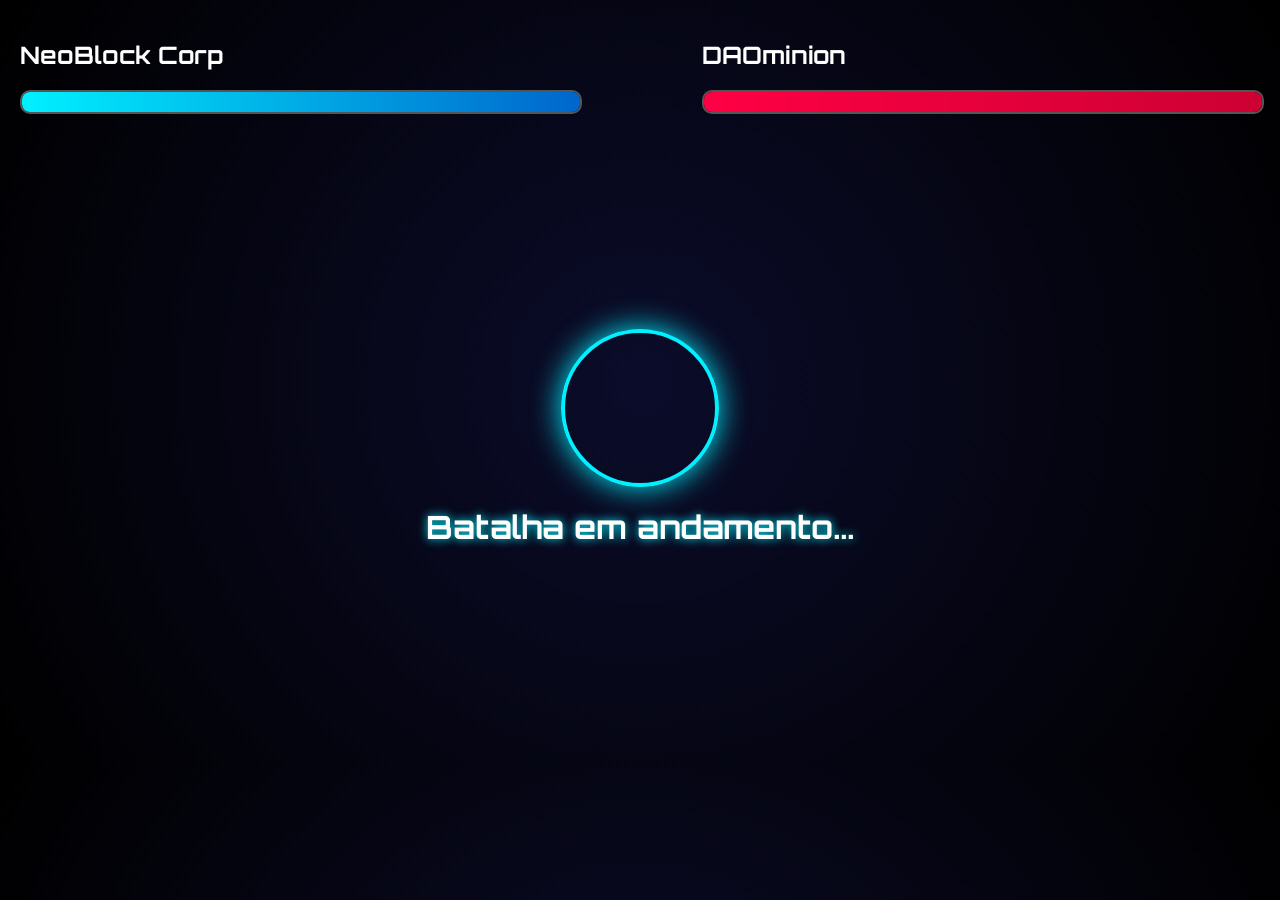
==== battle-scene.html @ e10da7a1 "Add files via upload" ====
<!DOCTYPE html>
<html lang="pt-BR">
<head>
  <meta charset="UTF-8">
  <title>Crypto-Clash - Batalha</title>
  <link rel="stylesheet" href="battle-scene.css">
</head>
<body class="neoblock">
  <div class="battle-hud">
    <div class="player">
      <h2>NeoBlock Corp</h2>
      <div class="health-bar"><div class="health-fill"></div></div>
    </div>

    <div class="enemy">
      <h2>DAOminion</h2>
      <div class="health-bar"><div class="health-fill enemy-fill"></div></div>
    </div>
  </div>

  <div class="battle-stage">
    <!-- Altere a classe abaixo para a animação da facção ativa -->
    <div class="neoblock-animation"></div>
    <h1 class="battle-status">Batalha em andamento...</h1>
  </div>

  <script src="battle-scene.js"></script>
</body>
</html>
---- battle-scene.css ----
@import url('https://fonts.googleapis.com/css2?family=Orbitron:wght@500&display=swap');

body {
  margin: 0;
  font-family: 'Orbitron', sans-serif;
  background: radial-gradient(circle at center, #0b0c2a, #000);
  color: white;
  overflow: hidden;
}

.battle-hud {
  display: flex;
  justify-content: space-between;
  padding: 20px;
}

.player, .enemy {
  width: 45%;
}

.health-bar {
  width: 100%;
  height: 20px;
  background: #222;
  border: 2px solid #555;
  border-radius: 10px;
  overflow: hidden;
  margin-top: 10px;
}

.health-fill {
  width: 100%;
  height: 100%;
  background: linear-gradient(to right, #00f0ff, #0066cc);
  animation: pulse-health 2s infinite;
}

.enemy-fill {
  background: linear-gradient(to right, #ff0044, #cc0033);
}

.battle-stage {
  display: flex;
  flex-direction: column;
  align-items: center;
  justify-content: center;
  height: 70vh;
  position: relative;
}

.battle-status {
  font-size: 2rem;
  margin-top: 20px;
  text-shadow: 0 0 10px #00f0ff;
}

/* Animação da facção NeoBlock */
.neoblock-animation {
  width: 150px;
  height: 150px;
  border: 4px solid #00f0ff;
  border-radius: 50%;
  animation: neoblockPulse 2s infinite;
  box-shadow: 0 0 30px #00f0ff;
}

@keyframes neoblockPulse {
  0% {
    transform: scale(1);
    opacity: 1;
  }
  50% {
    transform: scale(1.2);
    opacity: 0.6;
  }
  100% {
    transform: scale(1);
    opacity: 1;
  }
}

@keyframes pulse-health {
  0%, 100% { opacity: 1; }
  50% { opacity: 0.6; }
}


/* DAOminion - Tentáculos de código roxo */
.daominion-animation {
  width: 160px;
  height: 160px;
  background: repeating-radial-gradient(circle, #7d00ff, #4b0077 10px);
  border-radius: 50%;
  animation: daominionTentacles 3s infinite ease-in-out;
  box-shadow: 0 0 25px #7d00ff;
}

@keyframes daominionTentacles {
  0%, 100% { transform: rotate(0deg) scale(1); }
  50% { transform: rotate(15deg) scale(1.1); }
}

/* ShadowHash - Glitch de sombras */
.shadowhash-animation {
  width: 150px;
  height: 150px;
  background: #000;
  border: 3px solid #999;
  position: relative;
  animation: shadowGlitch 1.5s infinite;
}

@keyframes shadowGlitch {
  0% { transform: translate(0, 0); }
  20% { transform: translate(-3px, 2px); }
  40% { transform: translate(3px, -2px); }
  60% { transform: translate(-2px, 3px); }
  80% { transform: translate(2px, -3px); }
  100% { transform: translate(0, 0); }
}

/* Nação Satoshi - Circuitos dourados */
.satoshi-animation {
  width: 140px;
  height: 140px;
  border: 4px solid gold;
  background: repeating-linear-gradient(45deg, gold, gold 2px, transparent 2px, transparent 4px);
  border-radius: 10px;
  animation: satoshiPulse 2.2s infinite;
  box-shadow: 0 0 20px gold;
}

@keyframes satoshiPulse {
  0%, 100% { opacity: 1; transform: scale(1); }
  50% { opacity: 0.6; transform: scale(1.1); }
}
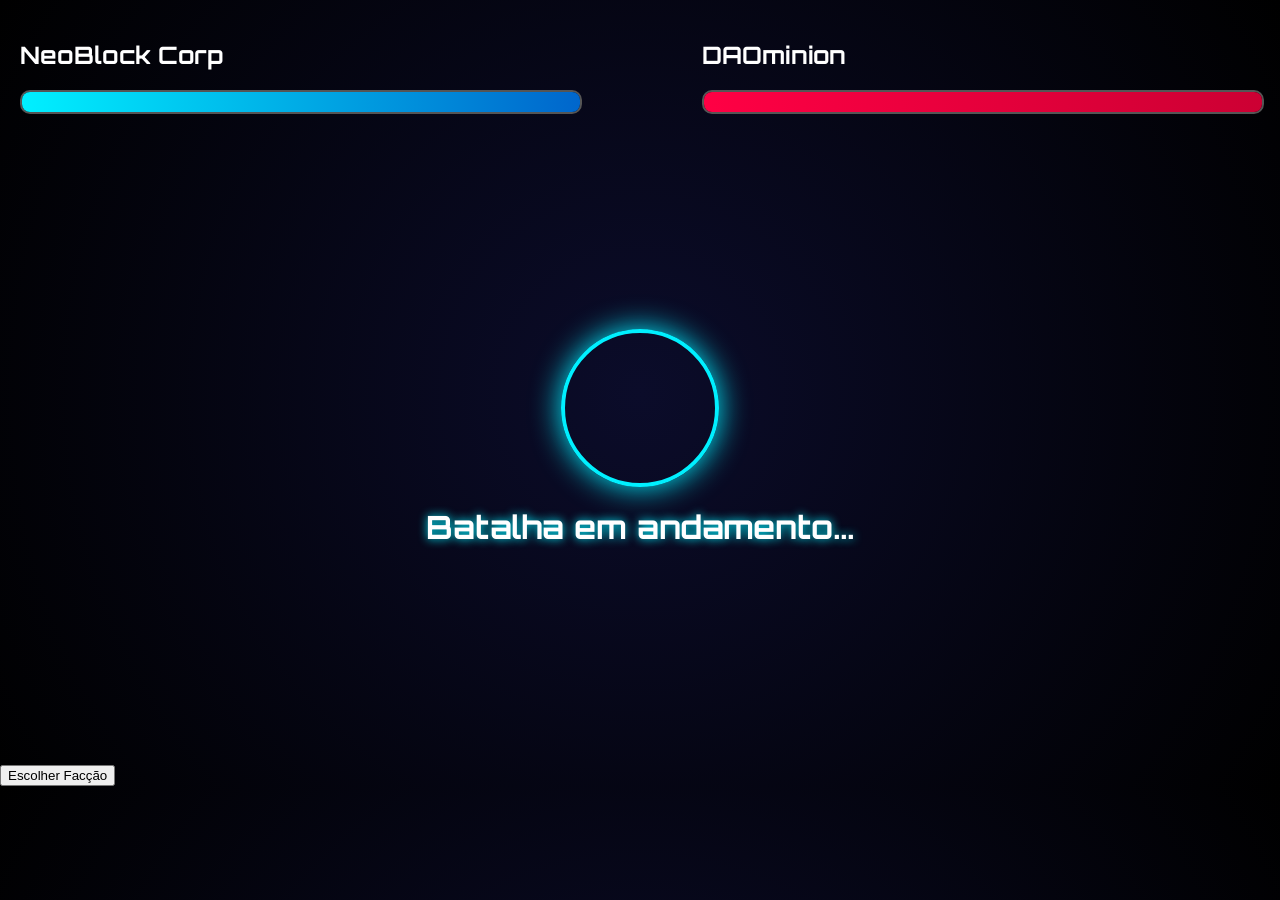
==== commit 8af40da5: "Update battle-scene.html" ====
--- a/battle-scene.html
+++ b/battle-scene.html
@@ -27,3 +27,11 @@
   <script src="battle-scene.js"></script>
 </body>
 </html>
+<button id="selectFactionBtn">Escolher Facção</button>
+
+<script>
+  document.getElementById("selectFactionBtn").addEventListener("click", () => {
+    // Redireciona diretamente para o arquivo da batalha
+    window.location.href = "battle-scene.html";  // Usando o nome do arquivo diretamente, sem subpasta
+  });
+</script>
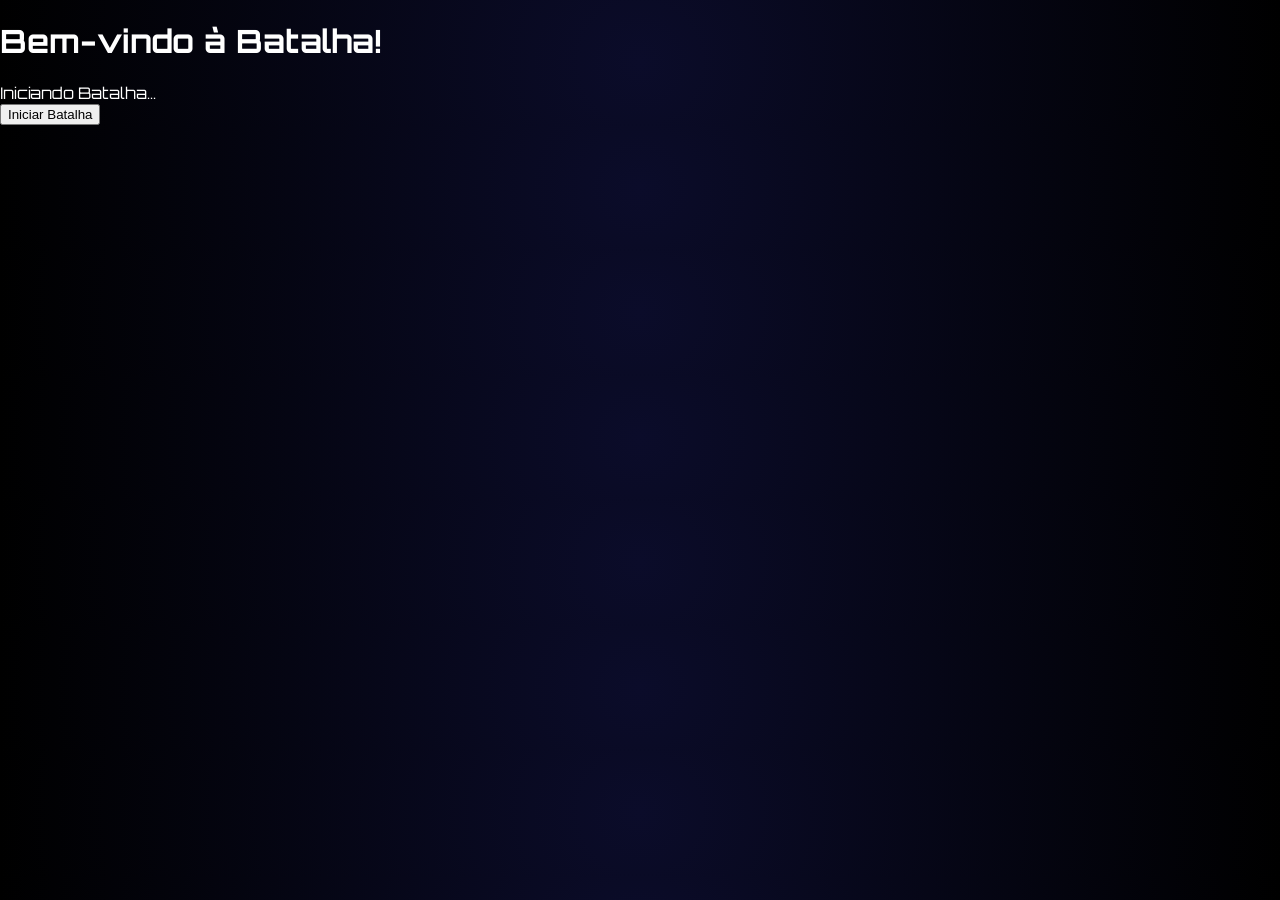
==== commit 166d79a2: "Update battle-scene.html" ====
--- a/battle-scene.html
+++ b/battle-scene.html
@@ -2,36 +2,22 @@
 <html lang="pt-BR">
 <head>
   <meta charset="UTF-8">
-  <title>Crypto-Clash - Batalha</title>
+  <meta name="viewport" content="width=device-width, initial-scale=1.0">
+  <title>Tela de Batalha - Crypto Clash</title>
   <link rel="stylesheet" href="battle-scene.css">
 </head>
-<body class="neoblock">
-  <div class="battle-hud">
-    <div class="player">
-      <h2>NeoBlock Corp</h2>
-      <div class="health-bar"><div class="health-fill"></div></div>
+<body>
+  <div class="battle-container">
+    <h1>Bem-vindo à Batalha!</h1>
+    <div id="faction-banner" class="faction-banner"></div>
+    <div class="battle-animation">
+      <div id="animation-placeholder" class="animation-placeholder">
+        <span>Iniciando Batalha...</span>
+      </div>
     </div>
-
-    <div class="enemy">
-      <h2>DAOminion</h2>
-      <div class="health-bar"><div class="health-fill enemy-fill"></div></div>
-    </div>
-  </div>
-
-  <div class="battle-stage">
-    <!-- Altere a classe abaixo para a animação da facção ativa -->
-    <div class="neoblock-animation"></div>
-    <h1 class="battle-status">Batalha em andamento...</h1>
+    <button id="startBattleBtn">Iniciar Batalha</button>
   </div>
 
   <script src="battle-scene.js"></script>
 </body>
 </html>
-<button id="selectFactionBtn">Escolher Facção</button>
-
-<script>
-  document.getElementById("selectFactionBtn").addEventListener("click", () => {
-    // Redireciona diretamente para o arquivo da batalha
-    window.location.href = "battle-scene.html";  // Usando o nome do arquivo diretamente, sem subpasta
-  });
-</script>
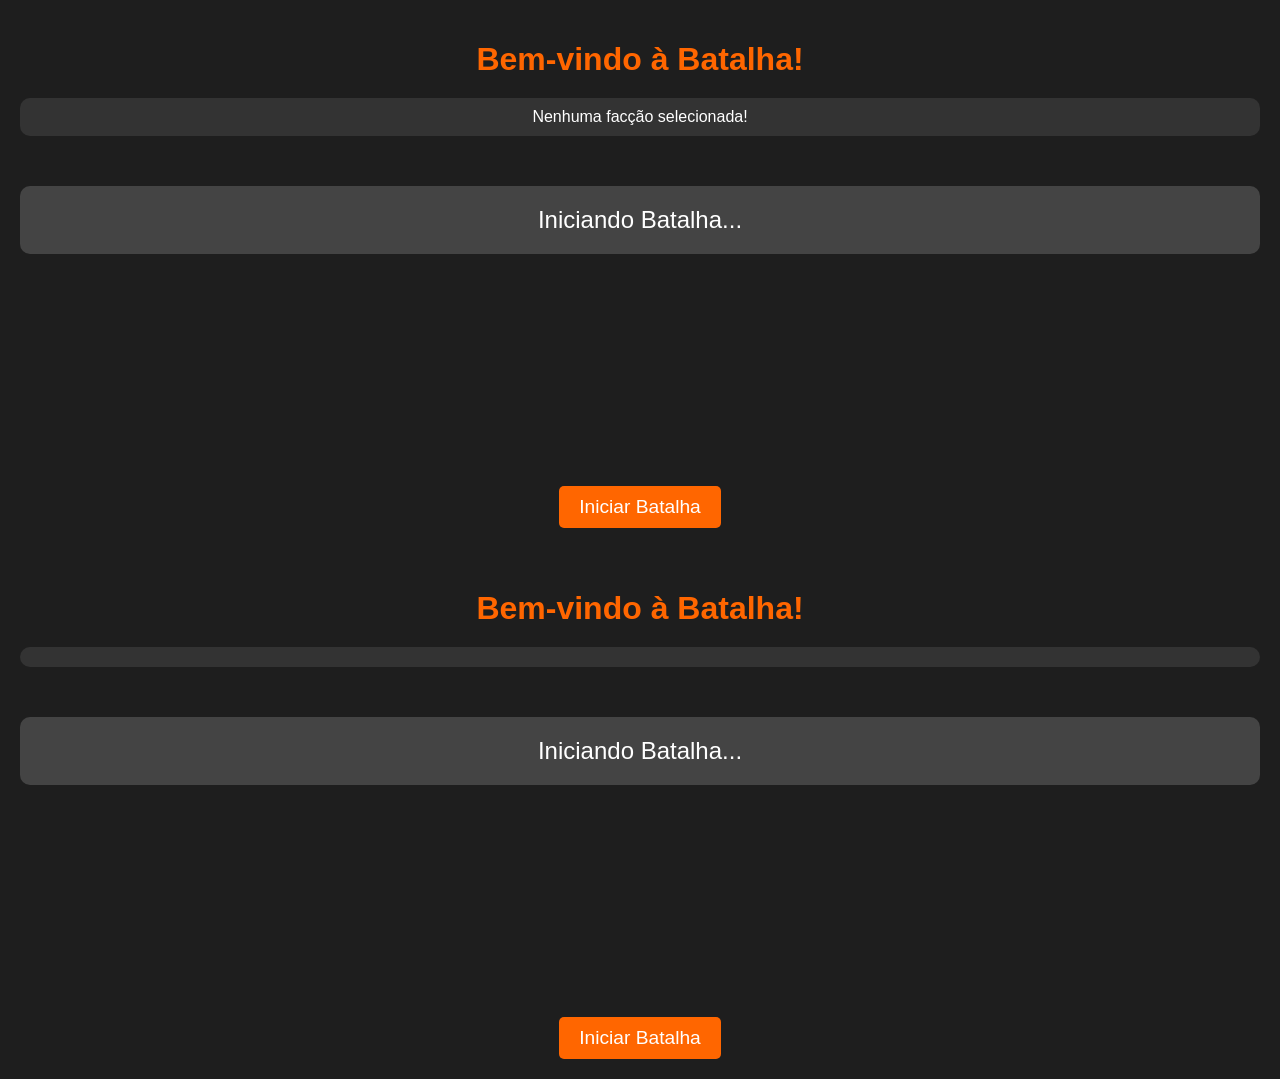
==== commit 1e947054: "Update battle-scene.html" ====
--- a/battle-scene.html
+++ b/battle-scene.html
@@ -21,3 +21,26 @@
   <script src="battle-scene.js"></script>
 </body>
 </html>
+<!DOCTYPE html>
+<html lang="pt-BR">
+<head>
+  <meta charset="UTF-8">
+  <meta name="viewport" content="width=device-width, initial-scale=1.0">
+  <title>Tela de Batalha - Crypto Clash</title>
+  <link rel="stylesheet" href="battle-scene.css">
+</head>
+<body>
+  <div class="battle-container">
+    <h1>Bem-vindo à Batalha!</h1>
+    <div id="faction-banner" class="faction-banner"></div>
+    <div class="battle-animation">
+      <div id="animation-placeholder" class="animation-placeholder">
+        <span>Iniciando Batalha...</span>
+      </div>
+    </div>
+    <button id="startBattleBtn">Iniciar Batalha</button>
+  </div>
+
+  <script src="battle-scene.js"></script>
+</body>
+</html>
--- a/battle-scene.css
+++ b/battle-scene.css
@@ -1,136 +1,57 @@
-@import url('https://fonts.googleapis.com/css2?family=Orbitron:wght@500&display=swap');
-
+/* Estilo geral da página */
 body {
+  font-family: 'Arial', sans-serif;
+  background-color: #1e1e1e;
+  color: white;
+  text-align: center;
   margin: 0;
-  font-family: 'Orbitron', sans-serif;
-  background: radial-gradient(circle at center, #0b0c2a, #000);
-  color: white;
-  overflow: hidden;
+  padding: 0;
 }
 
-.battle-hud {
-  display: flex;
-  justify-content: space-between;
+/* Container da batalha */
+.battle-container {
   padding: 20px;
 }
 
-.player, .enemy {
-  width: 45%;
+h1 {
+  font-size: 2em;
+  color: #ff6600;
+  margin-bottom: 20px;
 }
 
-.health-bar {
-  width: 100%;
-  height: 20px;
-  background: #222;
-  border: 2px solid #555;
+.faction-banner {
+  background-color: #333;
+  padding: 10px;
+  margin-bottom: 20px;
   border-radius: 10px;
-  overflow: hidden;
-  margin-top: 10px;
 }
 
-.health-fill {
+.battle-animation {
+  position: relative;
   width: 100%;
-  height: 100%;
-  background: linear-gradient(to right, #00f0ff, #0066cc);
-  animation: pulse-health 2s infinite;
+  height: 300px;
+  margin-top: 50px;
 }
 
-.enemy-fill {
-  background: linear-gradient(to right, #ff0044, #cc0033);
+.animation-placeholder {
+  background-color: #444;
+  color: #fff;
+  padding: 20px;
+  font-size: 1.5em;
+  border-radius: 10px;
 }
 
-.battle-stage {
-  display: flex;
-  flex-direction: column;
-  align-items: center;
-  justify-content: center;
-  height: 70vh;
-  position: relative;
+button {
+  background-color: #ff6600;
+  color: white;
+  font-size: 1.2em;
+  padding: 10px 20px;
+  border: none;
+  border-radius: 5px;
+  cursor: pointer;
+  transition: 0.3s;
 }
 
-.battle-status {
-  font-size: 2rem;
-  margin-top: 20px;
-  text-shadow: 0 0 10px #00f0ff;
+button:hover {
+  background-color: #e65c00;
 }
-
-/* Animação da facção NeoBlock */
-.neoblock-animation {
-  width: 150px;
-  height: 150px;
-  border: 4px solid #00f0ff;
-  border-radius: 50%;
-  animation: neoblockPulse 2s infinite;
-  box-shadow: 0 0 30px #00f0ff;
-}
-
-@keyframes neoblockPulse {
-  0% {
-    transform: scale(1);
-    opacity: 1;
-  }
-  50% {
-    transform: scale(1.2);
-    opacity: 0.6;
-  }
-  100% {
-    transform: scale(1);
-    opacity: 1;
-  }
-}
-
-@keyframes pulse-health {
-  0%, 100% { opacity: 1; }
-  50% { opacity: 0.6; }
-}
-
-
-/* DAOminion - Tentáculos de código roxo */
-.daominion-animation {
-  width: 160px;
-  height: 160px;
-  background: repeating-radial-gradient(circle, #7d00ff, #4b0077 10px);
-  border-radius: 50%;
-  animation: daominionTentacles 3s infinite ease-in-out;
-  box-shadow: 0 0 25px #7d00ff;
-}
-
-@keyframes daominionTentacles {
-  0%, 100% { transform: rotate(0deg) scale(1); }
-  50% { transform: rotate(15deg) scale(1.1); }
-}
-
-/* ShadowHash - Glitch de sombras */
-.shadowhash-animation {
-  width: 150px;
-  height: 150px;
-  background: #000;
-  border: 3px solid #999;
-  position: relative;
-  animation: shadowGlitch 1.5s infinite;
-}
-
-@keyframes shadowGlitch {
-  0% { transform: translate(0, 0); }
-  20% { transform: translate(-3px, 2px); }
-  40% { transform: translate(3px, -2px); }
-  60% { transform: translate(-2px, 3px); }
-  80% { transform: translate(2px, -3px); }
-  100% { transform: translate(0, 0); }
-}
-
-/* Nação Satoshi - Circuitos dourados */
-.satoshi-animation {
-  width: 140px;
-  height: 140px;
-  border: 4px solid gold;
-  background: repeating-linear-gradient(45deg, gold, gold 2px, transparent 2px, transparent 4px);
-  border-radius: 10px;
-  animation: satoshiPulse 2.2s infinite;
-  box-shadow: 0 0 20px gold;
-}
-
-@keyframes satoshiPulse {
-  0%, 100% { opacity: 1; transform: scale(1); }
-  50% { opacity: 0.6; transform: scale(1.1); }
-}
--- a/battle-scene.css
+++ b/battle-scene.css
@@ -1,136 +1,57 @@
-@import url('https://fonts.googleapis.com/css2?family=Orbitron:wght@500&display=swap');
-
+/* Estilo geral da página */
 body {
+  font-family: 'Arial', sans-serif;
+  background-color: #1e1e1e;
+  color: white;
+  text-align: center;
   margin: 0;
-  font-family: 'Orbitron', sans-serif;
-  background: radial-gradient(circle at center, #0b0c2a, #000);
-  color: white;
-  overflow: hidden;
+  padding: 0;
 }
 
-.battle-hud {
-  display: flex;
-  justify-content: space-between;
+/* Container da batalha */
+.battle-container {
   padding: 20px;
 }
 
-.player, .enemy {
-  width: 45%;
+h1 {
+  font-size: 2em;
+  color: #ff6600;
+  margin-bottom: 20px;
 }
 
-.health-bar {
-  width: 100%;
-  height: 20px;
-  background: #222;
-  border: 2px solid #555;
+.faction-banner {
+  background-color: #333;
+  padding: 10px;
+  margin-bottom: 20px;
   border-radius: 10px;
-  overflow: hidden;
-  margin-top: 10px;
 }
 
-.health-fill {
+.battle-animation {
+  position: relative;
   width: 100%;
-  height: 100%;
-  background: linear-gradient(to right, #00f0ff, #0066cc);
-  animation: pulse-health 2s infinite;
+  height: 300px;
+  margin-top: 50px;
 }
 
-.enemy-fill {
-  background: linear-gradient(to right, #ff0044, #cc0033);
+.animation-placeholder {
+  background-color: #444;
+  color: #fff;
+  padding: 20px;
+  font-size: 1.5em;
+  border-radius: 10px;
 }
 
-.battle-stage {
-  display: flex;
-  flex-direction: column;
-  align-items: center;
-  justify-content: center;
-  height: 70vh;
-  position: relative;
+button {
+  background-color: #ff6600;
+  color: white;
+  font-size: 1.2em;
+  padding: 10px 20px;
+  border: none;
+  border-radius: 5px;
+  cursor: pointer;
+  transition: 0.3s;
 }
 
-.battle-status {
-  font-size: 2rem;
-  margin-top: 20px;
-  text-shadow: 0 0 10px #00f0ff;
+button:hover {
+  background-color: #e65c00;
 }
-
-/* Animação da facção NeoBlock */
-.neoblock-animation {
-  width: 150px;
-  height: 150px;
-  border: 4px solid #00f0ff;
-  border-radius: 50%;
-  animation: neoblockPulse 2s infinite;
-  box-shadow: 0 0 30px #00f0ff;
-}
-
-@keyframes neoblockPulse {
-  0% {
-    transform: scale(1);
-    opacity: 1;
-  }
-  50% {
-    transform: scale(1.2);
-    opacity: 0.6;
-  }
-  100% {
-    transform: scale(1);
-    opacity: 1;
-  }
-}
-
-@keyframes pulse-health {
-  0%, 100% { opacity: 1; }
-  50% { opacity: 0.6; }
-}
-
-
-/* DAOminion - Tentáculos de código roxo */
-.daominion-animation {
-  width: 160px;
-  height: 160px;
-  background: repeating-radial-gradient(circle, #7d00ff, #4b0077 10px);
-  border-radius: 50%;
-  animation: daominionTentacles 3s infinite ease-in-out;
-  box-shadow: 0 0 25px #7d00ff;
-}
-
-@keyframes daominionTentacles {
-  0%, 100% { transform: rotate(0deg) scale(1); }
-  50% { transform: rotate(15deg) scale(1.1); }
-}
-
-/* ShadowHash - Glitch de sombras */
-.shadowhash-animation {
-  width: 150px;
-  height: 150px;
-  background: #000;
-  border: 3px solid #999;
-  position: relative;
-  animation: shadowGlitch 1.5s infinite;
-}
-
-@keyframes shadowGlitch {
-  0% { transform: translate(0, 0); }
-  20% { transform: translate(-3px, 2px); }
-  40% { transform: translate(3px, -2px); }
-  60% { transform: translate(-2px, 3px); }
-  80% { transform: translate(2px, -3px); }
-  100% { transform: translate(0, 0); }
-}
-
-/* Nação Satoshi - Circuitos dourados */
-.satoshi-animation {
-  width: 140px;
-  height: 140px;
-  border: 4px solid gold;
-  background: repeating-linear-gradient(45deg, gold, gold 2px, transparent 2px, transparent 4px);
-  border-radius: 10px;
-  animation: satoshiPulse 2.2s infinite;
-  box-shadow: 0 0 20px gold;
-}
-
-@keyframes satoshiPulse {
-  0%, 100% { opacity: 1; transform: scale(1); }
-  50% { opacity: 0.6; transform: scale(1.1); }
-}
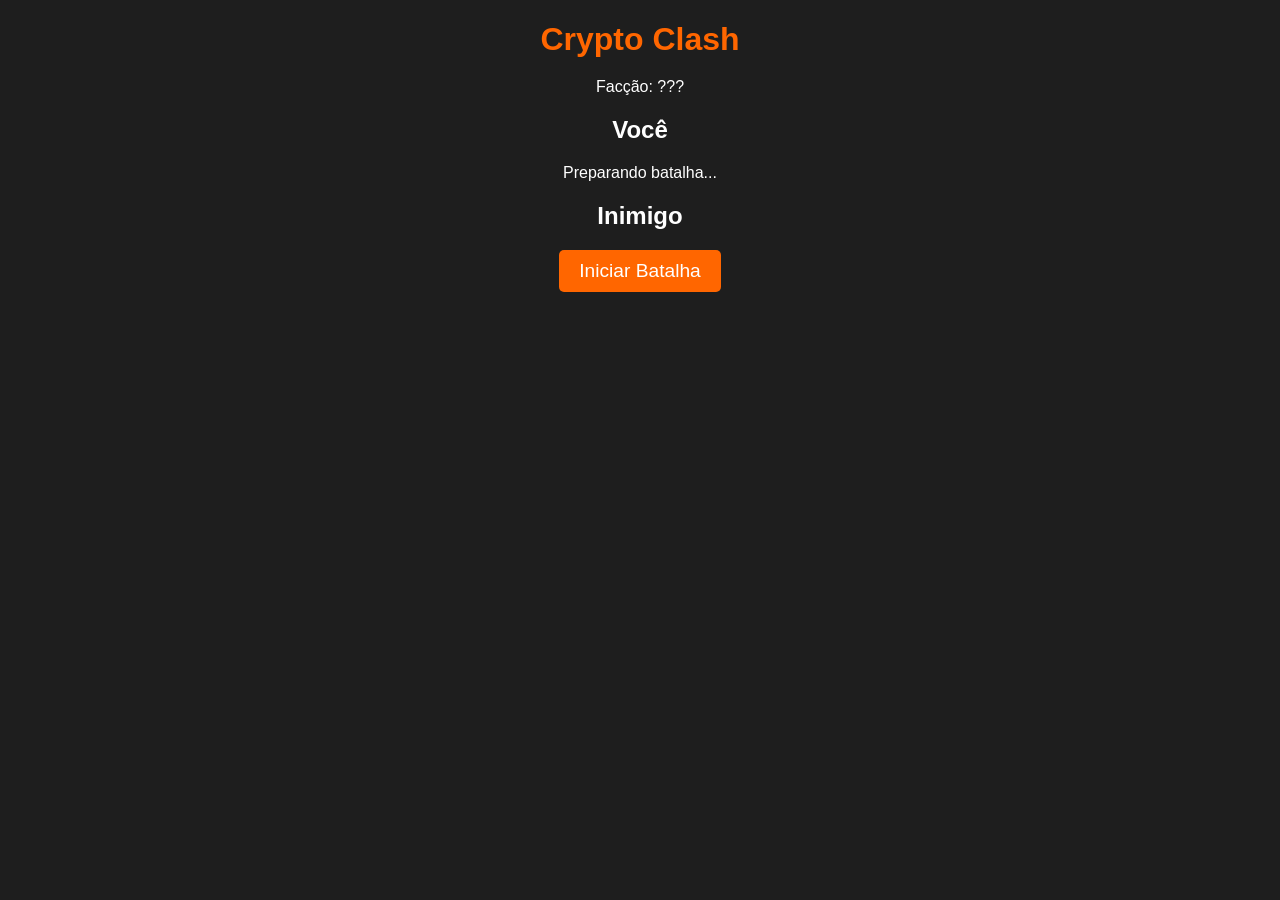
==== commit 060d8e42: "Update battle-scene.html" ====
--- a/battle-scene.html
+++ b/battle-scene.html
@@ -3,44 +3,37 @@
 <head>
   <meta charset="UTF-8">
   <meta name="viewport" content="width=device-width, initial-scale=1.0">
-  <title>Tela de Batalha - Crypto Clash</title>
+  <title>Batalha - Crypto Clash</title>
   <link rel="stylesheet" href="battle-scene.css">
 </head>
 <body>
-  <div class="battle-container">
-    <h1>Bem-vindo à Batalha!</h1>
-    <div id="faction-banner" class="faction-banner"></div>
-    <div class="battle-animation">
-      <div id="animation-placeholder" class="animation-placeholder">
-        <span>Iniciando Batalha...</span>
+  <div class="battle-wrapper">
+    <header class="battle-header">
+      <h1>Crypto Clash</h1>
+      <div id="faction-name" class="faction-name">Facção: ???</div>
+    </header>
+
+    <main class="battle-main">
+      <div class="faction-panel" id="left-panel">
+        <h2>Você</h2>
+        <div class="avatar" id="player-avatar"></div>
       </div>
-    </div>
-    <button id="startBattleBtn">Iniciar Batalha</button>
+
+      <div class="battle-effects" id="battle-effects">
+        <p id="battle-status">Preparando batalha...</p>
+      </div>
+
+      <div class="faction-panel" id="right-panel">
+        <h2>Inimigo</h2>
+        <div class="avatar enemy-avatar"></div>
+      </div>
+    </main>
+
+    <footer class="battle-footer">
+      <button id="startBattleBtn">Iniciar Batalha</button>
+    </footer>
   </div>
 
   <script src="battle-scene.js"></script>
 </body>
 </html>
-<!DOCTYPE html>
-<html lang="pt-BR">
-<head>
-  <meta charset="UTF-8">
-  <meta name="viewport" content="width=device-width, initial-scale=1.0">
-  <title>Tela de Batalha - Crypto Clash</title>
-  <link rel="stylesheet" href="battle-scene.css">
-</head>
-<body>
-  <div class="battle-container">
-    <h1>Bem-vindo à Batalha!</h1>
-    <div id="faction-banner" class="faction-banner"></div>
-    <div class="battle-animation">
-      <div id="animation-placeholder" class="animation-placeholder">
-        <span>Iniciando Batalha...</span>
-      </div>
-    </div>
-    <button id="startBattleBtn">Iniciar Batalha</button>
-  </div>
-
-  <script src="battle-scene.js"></script>
-</body>
-</html>
--- a/battle-scene.css
+++ b/battle-scene.css
@@ -55,3 +55,60 @@
 button:hover {
   background-color: #e65c00;
 }
+/* Estilo geral da página */
+body {
+  font-family: 'Arial', sans-serif;
+  background-color: #1e1e1e;
+  color: white;
+  text-align: center;
+  margin: 0;
+  padding: 0;
+}
+
+/* Container da batalha */
+.battle-container {
+  padding: 20px;
+}
+
+h1 {
+  font-size: 2em;
+  color: #ff6600;
+  margin-bottom: 20px;
+}
+
+.faction-banner {
+  background-color: #333;
+  padding: 10px;
+  margin-bottom: 20px;
+  border-radius: 10px;
+}
+
+.battle-animation {
+  position: relative;
+  width: 100%;
+  height: 300px;
+  margin-top: 50px;
+}
+
+.animation-placeholder {
+  background-color: #444;
+  color: #fff;
+  padding: 20px;
+  font-size: 1.5em;
+  border-radius: 10px;
+}
+
+button {
+  background-color: #ff6600;
+  color: white;
+  font-size: 1.2em;
+  padding: 10px 20px;
+  border: none;
+  border-radius: 5px;
+  cursor: pointer;
+  transition: 0.3s;
+}
+
+button:hover {
+  background-color: #e65c00;
+}
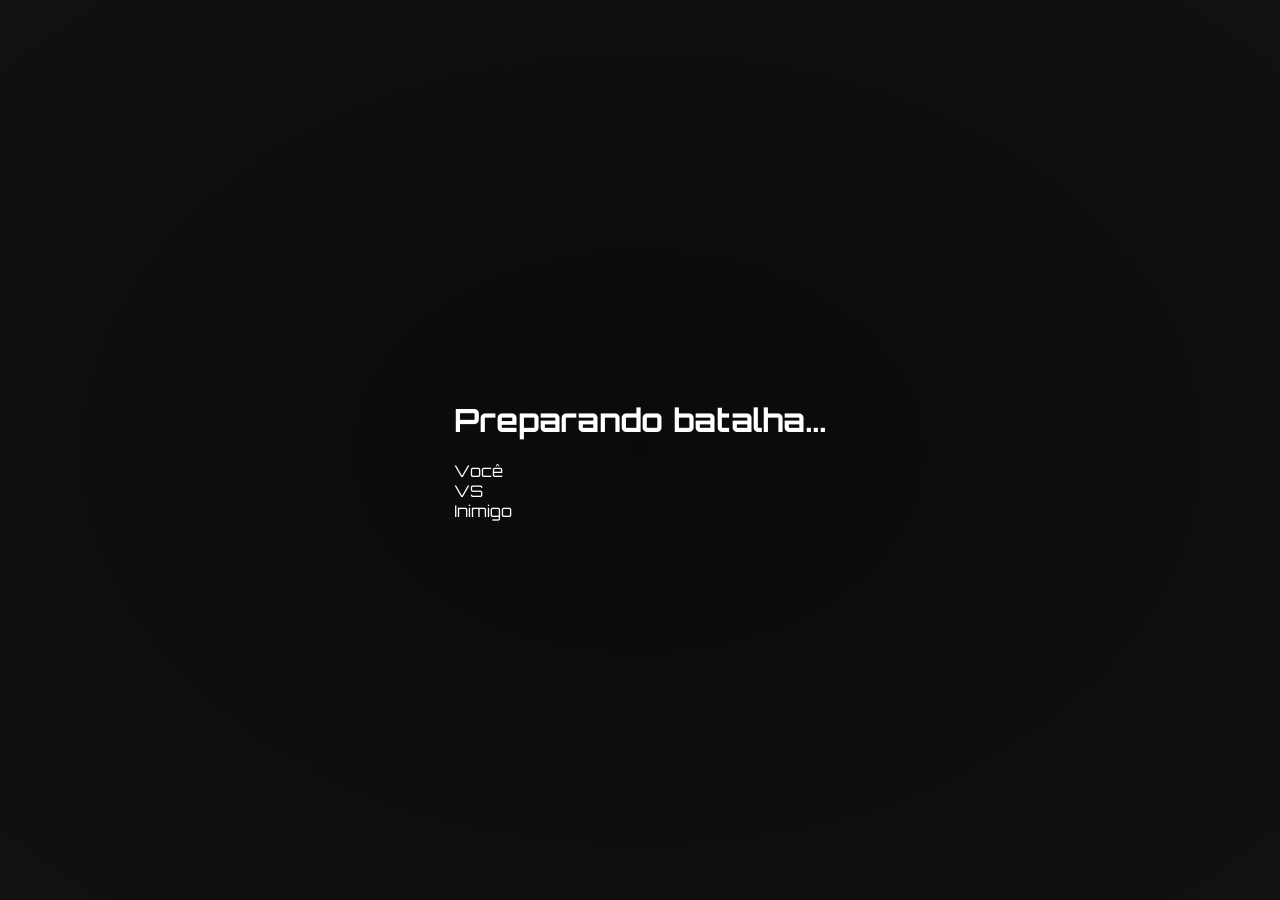
==== commit 18416340: "Update battle-scene.html" ====
--- a/battle-scene.html
+++ b/battle-scene.html
@@ -1,37 +1,20 @@
 <!DOCTYPE html>
 <html lang="pt-BR">
 <head>
-  <meta charset="UTF-8">
-  <meta name="viewport" content="width=device-width, initial-scale=1.0">
-  <title>Batalha - Crypto Clash</title>
-  <link rel="stylesheet" href="battle-scene.css">
+  <meta charset="UTF-8" />
+  <meta name="viewport" content="width=device-width, initial-scale=1.0"/>
+  <title>Crypto Clash - Batalha</title>
+  <link rel="stylesheet" href="battle-scene.css" />
+  <link href="https://fonts.googleapis.com/css2?family=Orbitron:wght@500&display=swap" rel="stylesheet">
 </head>
 <body>
-  <div class="battle-wrapper">
-    <header class="battle-header">
-      <h1>Crypto Clash</h1>
-      <div id="faction-name" class="faction-name">Facção: ???</div>
-    </header>
-
-    <main class="battle-main">
-      <div class="faction-panel" id="left-panel">
-        <h2>Você</h2>
-        <div class="avatar" id="player-avatar"></div>
-      </div>
-
-      <div class="battle-effects" id="battle-effects">
-        <p id="battle-status">Preparando batalha...</p>
-      </div>
-
-      <div class="faction-panel" id="right-panel">
-        <h2>Inimigo</h2>
-        <div class="avatar enemy-avatar"></div>
-      </div>
-    </main>
-
-    <footer class="battle-footer">
-      <button id="startBattleBtn">Iniciar Batalha</button>
-    </footer>
+  <div class="battle-container">
+    <h1 id="battle-title">Preparando batalha...</h1>
+    <div class="battle-zone" id="battle-zone">
+      <div class="unit player">Você</div>
+      <div class="vs">VS</div>
+      <div class="unit enemy">Inimigo</div>
+    </div>
   </div>
 
   <script src="battle-scene.js"></script>
--- a/battle-scene.css
+++ b/battle-scene.css
@@ -1,114 +1,94 @@
-/* Estilo geral da página */
 body {
-  font-family: 'Arial', sans-serif;
-  background-color: #1e1e1e;
-  color: white;
-  text-align: center;
   margin: 0;
   padding: 0;
+  font-family: 'Orbitron', sans-serif;
+  background: radial-gradient(#0a0a0a, #111);
+  color: white;
+  display: flex;
+  justify-content: center;
+  align-items: center;
+  height: 100vh;
 }
 
-/* Container da batalha */
-.battle-container {
+.battle-wrapper {
+  width: 90%;
+  max-width: 1200px;
+  border: 2px solid #ff6600;
+  border-radius: 12px;
   padding: 20px;
+  background-color: #1a1a1a;
+  box-shadow: 0 0 20px #ff6600;
 }
 
-h1 {
-  font-size: 2em;
-  color: #ff6600;
+.battle-header {
+  text-align: center;
   margin-bottom: 20px;
 }
 
-.faction-banner {
-  background-color: #333;
-  padding: 10px;
-  margin-bottom: 20px;
-  border-radius: 10px;
+.faction-name {
+  font-size: 1.2em;
+  color: #00d8ff;
 }
 
-.battle-animation {
-  position: relative;
-  width: 100%;
-  height: 300px;
-  margin-top: 50px;
+.battle-main {
+  display: flex;
+  justify-content: space-between;
+  align-items: center;
+  gap: 20px;
+  margin: 30px 0;
 }
 
-.animation-placeholder {
-  background-color: #444;
-  color: #fff;
+.faction-panel {
+  flex: 1;
+  text-align: center;
+}
+
+.avatar {
+  width: 120px;
+  height: 120px;
+  margin: 10px auto;
+  background: #333;
+  border: 2px solid #ff6600;
+  border-radius: 50%;
+}
+
+.enemy-avatar {
+  background: #660000;
+  border-color: red;
+}
+
+.battle-effects {
+  flex: 2;
+  text-align: center;
+  font-size: 1.4em;
+  animation: pulse 2s infinite;
+  background-color: #222;
   padding: 20px;
-  font-size: 1.5em;
   border-radius: 10px;
+  border: 1px solid #444;
+}
+
+@keyframes pulse {
+  0% { opacity: 0.8; }
+  50% { opacity: 1; }
+  100% { opacity: 0.8; }
+}
+
+.battle-footer {
+  text-align: center;
 }
 
 button {
+  padding: 12px 25px;
+  font-size: 1em;
   background-color: #ff6600;
   color: white;
-  font-size: 1.2em;
-  padding: 10px 20px;
   border: none;
-  border-radius: 5px;
+  border-radius: 8px;
   cursor: pointer;
-  transition: 0.3s;
+  transition: background 0.3s;
 }
 
 button:hover {
   background-color: #e65c00;
 }
-/* Estilo geral da página */
-body {
-  font-family: 'Arial', sans-serif;
-  background-color: #1e1e1e;
-  color: white;
-  text-align: center;
-  margin: 0;
-  padding: 0;
-}
-
-/* Container da batalha */
-.battle-container {
-  padding: 20px;
-}
-
-h1 {
-  font-size: 2em;
-  color: #ff6600;
-  margin-bottom: 20px;
-}
-
-.faction-banner {
-  background-color: #333;
-  padding: 10px;
-  margin-bottom: 20px;
-  border-radius: 10px;
-}
-
-.battle-animation {
-  position: relative;
-  width: 100%;
-  height: 300px;
-  margin-top: 50px;
-}
-
-.animation-placeholder {
-  background-color: #444;
-  color: #fff;
-  padding: 20px;
-  font-size: 1.5em;
-  border-radius: 10px;
-}
-
-button {
-  background-color: #ff6600;
-  color: white;
-  font-size: 1.2em;
-  padding: 10px 20px;
-  border: none;
-  border-radius: 5px;
-  cursor: pointer;
-  transition: 0.3s;
-}
-
-button:hover {
-  background-color: #e65c00;
-}
